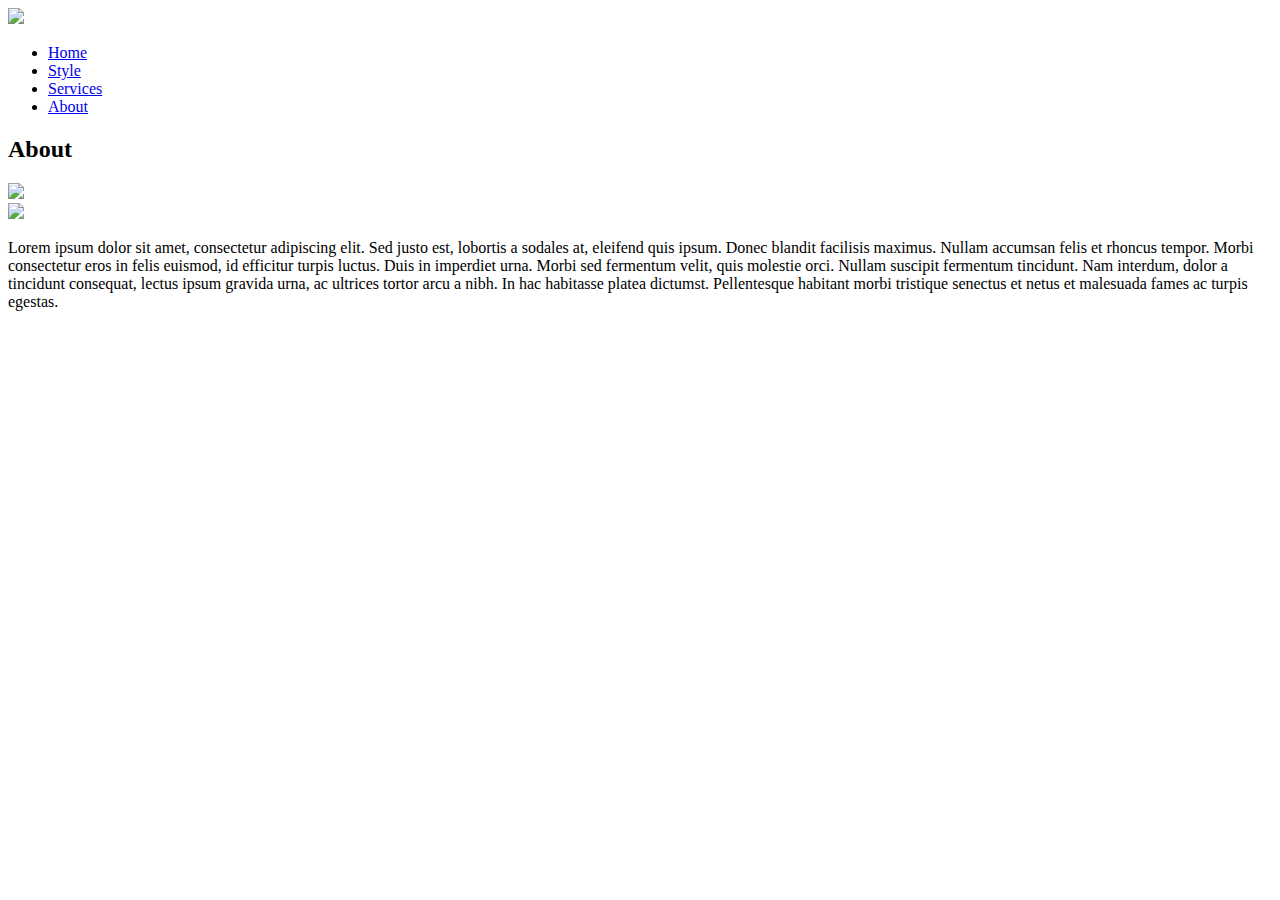
==== about.html @ 08d8ab20 "about page" ====
<!DOCTYPE html>
<html lang="en">
<head>
    <meta charset="UTF-8">
    <meta name="viewport" content="width=device-width, initial-scale=1.0">
    <title>Interior Design Website</title>
    <link href="https://fonts.googleapis.com/css2?family=Play:wght@400;700&display=swap" rel="stylesheet"> 
    <link rel="stylesheet" href="assets/css/style.css">
</head>
<body>
    <div class="navigation">
        <div class="brand">
            <a href="index.html">
                <img src="assets/images/logo.png">
            </a>
        </div>
        <ul class="links">
            <li><a href="index.html">Home</a></li>
            <li><a href="style.html">Style</a></li>
            <li><a href="services.html">Services</a></li>
            <li><a href="about.html">About</a></li>
        </ul>
    </div>
    <div class="about">
        <div class="banner">
            <h2>About</h2>
            <img class="bg" src="assets/images/img5.jpg">
        </div>
        <div class="box">
            <div class="flex-40">
                <div class="about-item">
                    <img src="assets/images/img6.png">
                </div>
            </div>
            <div class="flex-60">
                <div class="about-item">  
                    <p>Lorem ipsum dolor sit amet, consectetur adipiscing elit. Sed justo est, lobortis a sodales at, eleifend quis ipsum. Donec blandit facilisis maximus. Nullam accumsan felis et rhoncus tempor. Morbi consectetur eros in felis euismod, id efficitur turpis luctus. Duis in imperdiet urna. Morbi sed fermentum velit, quis molestie orci. Nullam suscipit fermentum tincidunt. Nam interdum, dolor a tincidunt consequat, lectus ipsum gravida urna, ac ultrices tortor arcu a nibh. In hac habitasse platea dictumst. Pellentesque habitant morbi tristique senectus et netus et malesuada fames ac turpis egestas. </p>
                </div>
            </div>
        </div>
    </div>
</body>
</html>
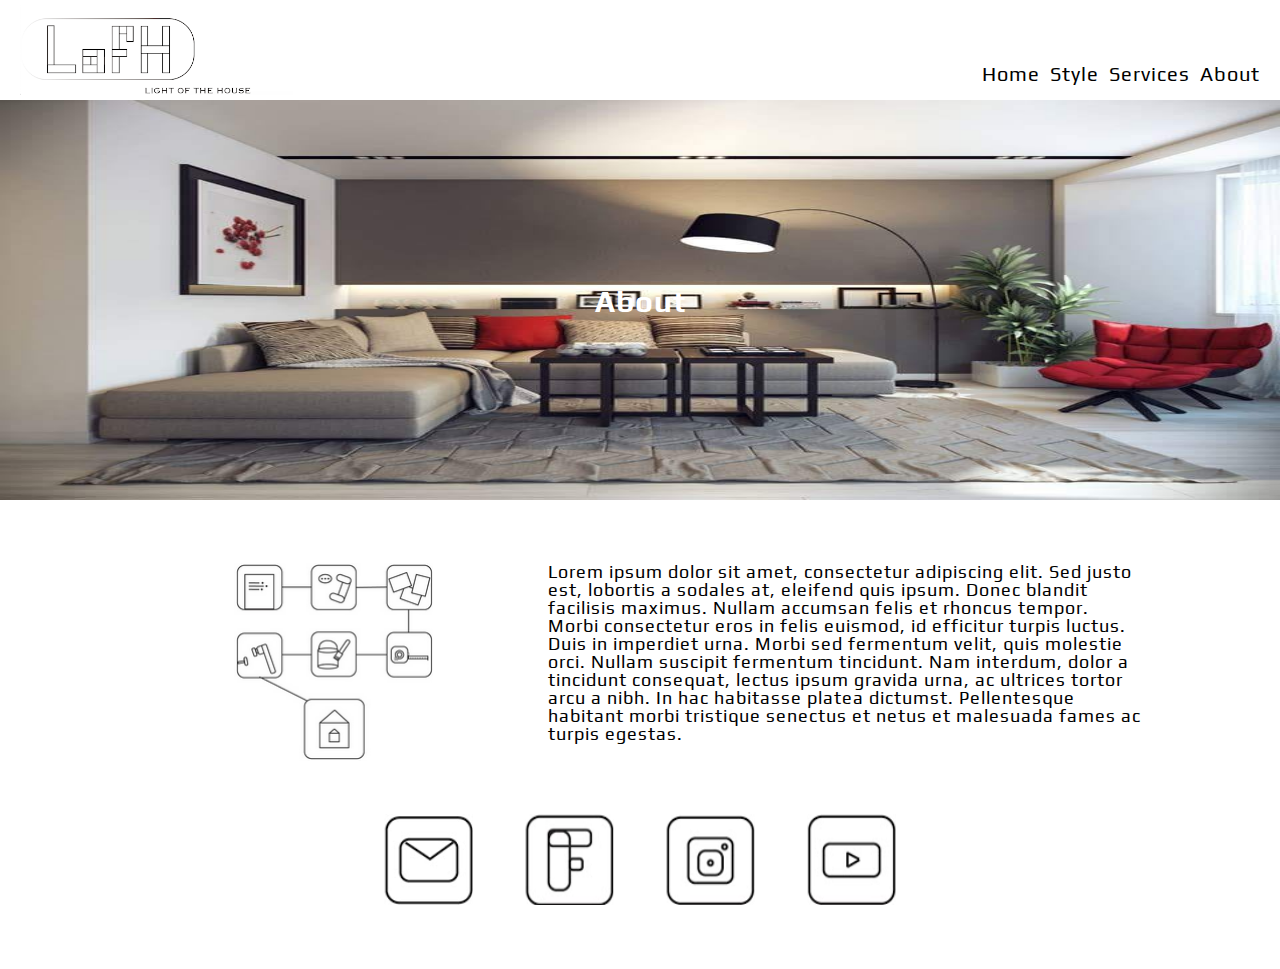
==== commit 99260148: "Add footer section to other pages" ====
--- a/about.html
+++ b/about.html
@@ -39,5 +39,11 @@
             </div>
         </div>
     </div>
+    <div id="footer">
+	    <img src="assets/images/icon1.png">
+	    <img src="assets/images/icon2.png">
+	    <img src="assets/images/icon3.png">
+	    <img src="assets/images/icon4.png">
+    </div>
 </body>
-</html>+</html>
--- a/assets/css/style.css
+++ b/assets/css/style.css
@@ -0,0 +1,219 @@
+body{
+	width: 100%;
+	height: 100%;
+	margin: auto;
+	overflow-x: hidden;
+	letter-spacing: 1px;
+	line-height: 1;
+	font-weight: 100;
+	background-color: #ffffff;
+}
+.box{
+    width: 100%;
+    display: flex;
+}
+.flex-60{
+    flex-basis: 60%;
+    max-width: 60%;
+    flex-shrink: initial;
+}
+.flex-50{
+    flex-basis: 50%;
+    max-width: 50%;
+    flex-shrink: initial;
+}
+.flex-40{
+    flex-basis: 40%;
+    max-width: 40%;
+    flex-shrink: initial;
+}
+h2{
+    font-size: 25px;
+    text-align: center;
+}
+h2,
+a,
+p
+{
+    font-family: 'Play', sans-serif;
+}
+
+/* Navigation */
+.navigation{
+    width: 100%;
+    height: 100px;
+    position: fixed;
+    top: 0;
+    left: 0;
+    background-color: #ffffff;
+    z-index: 999;
+}
+.navigation img{
+    width: auto;
+    height: 90px;
+    margin-top: 5px;
+    margin-left: 20px;
+}
+.navigation .links{
+    position: absolute;
+    right: 0;
+    bottom: 0;
+    padding: 0 20px;
+}
+.navigation .links li{
+    list-style: none;
+    float: left;
+    margin-left: 10px;
+}
+.navigation .links li>a{
+    color: #000;
+    font-size: 20px;
+    text-decoration: none;
+}
+
+/* Home */
+.home{
+    width: 100;
+    height: 450px;
+    margin-top: 100px;
+}
+.home .bg{
+    width: 100%;
+    height: 440px;   
+}
+.home .intro{
+    width: 75%;
+    margin: auto;
+    padding: 50px 0;
+}
+.intro .intro-item{
+    width: 80%;
+    margin: auto;
+}
+.intro-item img{
+    width: 100%;
+    height: 250px;
+    margin: 20px;
+}
+
+/* About */
+.about{
+    width: 100%;
+    height: auto;
+    margin-top: 100px;
+}
+.about .bg{
+    width: 100%;
+    height: 400px;   
+}
+.about .banner{
+    position: relative;
+}
+.about .banner h2{
+    width: 100%;
+    color: #ffffff;
+    font-size: 30px;
+    text-align: center;
+    position: absolute;
+    top: 50%;
+    margin-top: -15px;
+}
+.about .box{
+    width: 80%;
+    margin: auto;
+    padding: 50px 0;
+}
+.about .flex-40 .about-item{
+    text-align: center;
+}
+.about-item img{
+    width: 200px;
+    height: auto;
+    margin-top: 10px;
+}
+.about-item p{
+    font-size: 18px;
+    margin: 10px;
+}
+
+/* STYLE PAGE */
+.style-header {
+	font-size: 1.5rem;
+	font-weight: bold;
+	margin: 0 auto;
+	margin-bottom: 2.5%;
+}
+
+.style-gallery {
+	display: grid;
+	grid-template-columns: repeat(3, 1fr);
+	grid-gap: 10px;
+	grid-auto-rows: minmax(100px, auto);
+}
+
+.gallery-item {
+	position: relative;
+	text-align: center;
+	color: #ffffff;
+}
+
+.gallery-item-photo {
+	width: 75%;
+	height: 60%;
+}
+
+.gallery-item-caption {
+	position: absolute;
+	top: 20%;
+	left: 50%;
+	transform: translate(-50%, -50%);
+	font-size: 1.2rem;
+	font-weight: bold;
+}
+
+.style-container {
+	margin-top: 10rem;
+	display: flex;
+	flex-direction: column;
+}
+
+/* SERVICES SECTION */
+.service-banner {
+	position: relative;
+	text-align: center;
+	color: #ffffff;
+}
+
+.service-banner-image {
+	width: 100vw;
+}
+
+.service-banner-caption {
+	position: absolute;
+	top: 50%;
+	left: 50%;
+	transform: translate(-50%, 50%);
+	font-size: 1.2rem;
+	font-weight: bold;
+}
+
+.service-content {
+	margin: 5% 20%;
+	display: flex;
+	flex-direction: row;
+	justify-content: space-around;
+}
+
+.service-content-text {
+	margin-left: 10%
+}
+
+/* FOOTER SECTION */
+#footer {
+	display: flex;
+	flex-direction: row;
+	justify-content: space-between;;
+	margin: 0 30%;
+	margin-bottom: 5%;
+}
+
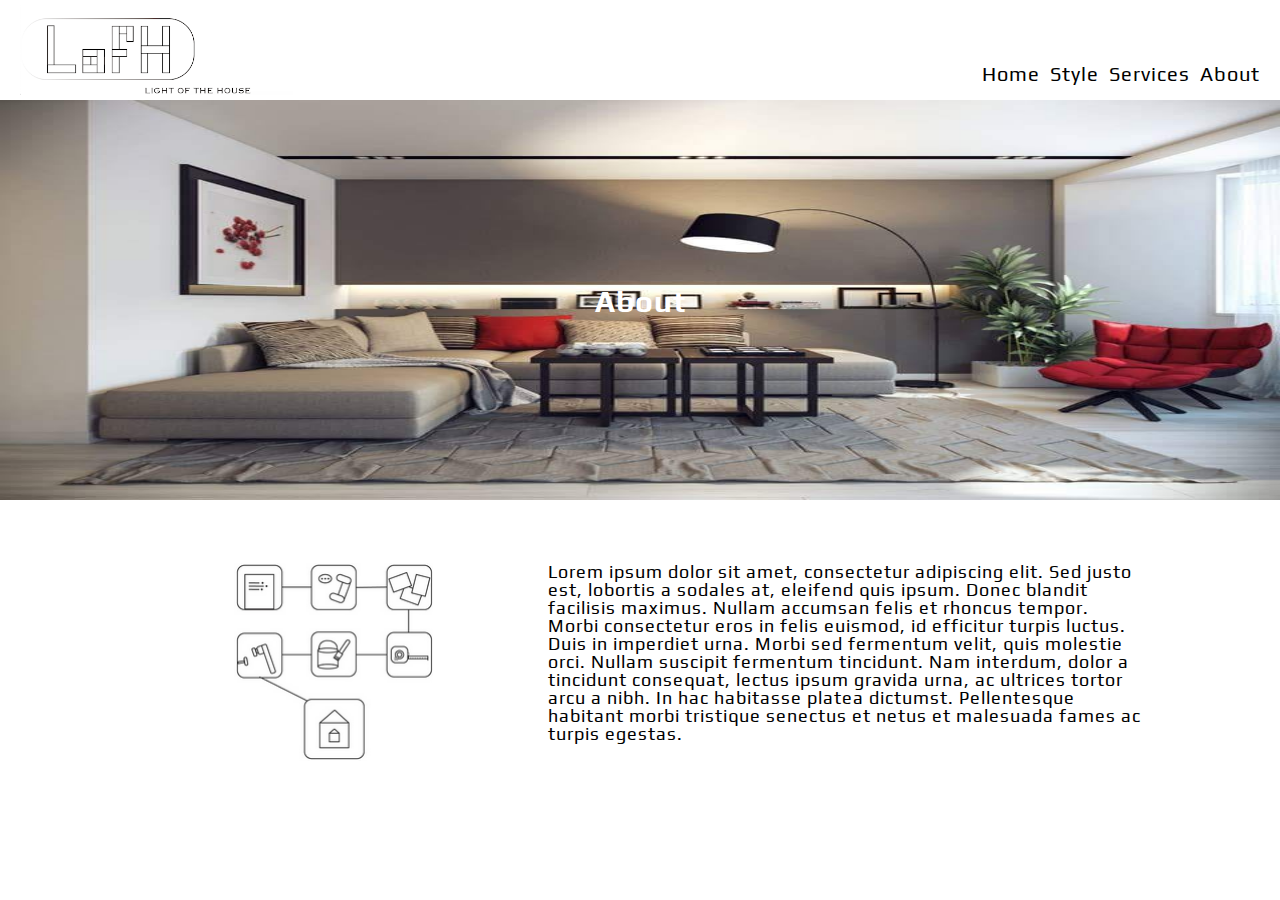
==== commit 6be23dc4: "changed title formatting" ====
--- a/about.html
+++ b/about.html
@@ -3,7 +3,7 @@
 <head>
     <meta charset="UTF-8">
     <meta name="viewport" content="width=device-width, initial-scale=1.0">
-    <title>Interior Design Website</title>
+    <title>Interior Design Website | About</title>
     <link href="https://fonts.googleapis.com/css2?family=Play:wght@400;700&display=swap" rel="stylesheet"> 
     <link rel="stylesheet" href="assets/css/style.css">
 </head>
@@ -39,11 +39,5 @@
             </div>
         </div>
     </div>
-    <div id="footer">
-	    <img src="assets/images/icon1.png">
-	    <img src="assets/images/icon2.png">
-	    <img src="assets/images/icon3.png">
-	    <img src="assets/images/icon4.png">
-    </div>
 </body>
-</html>
+</html>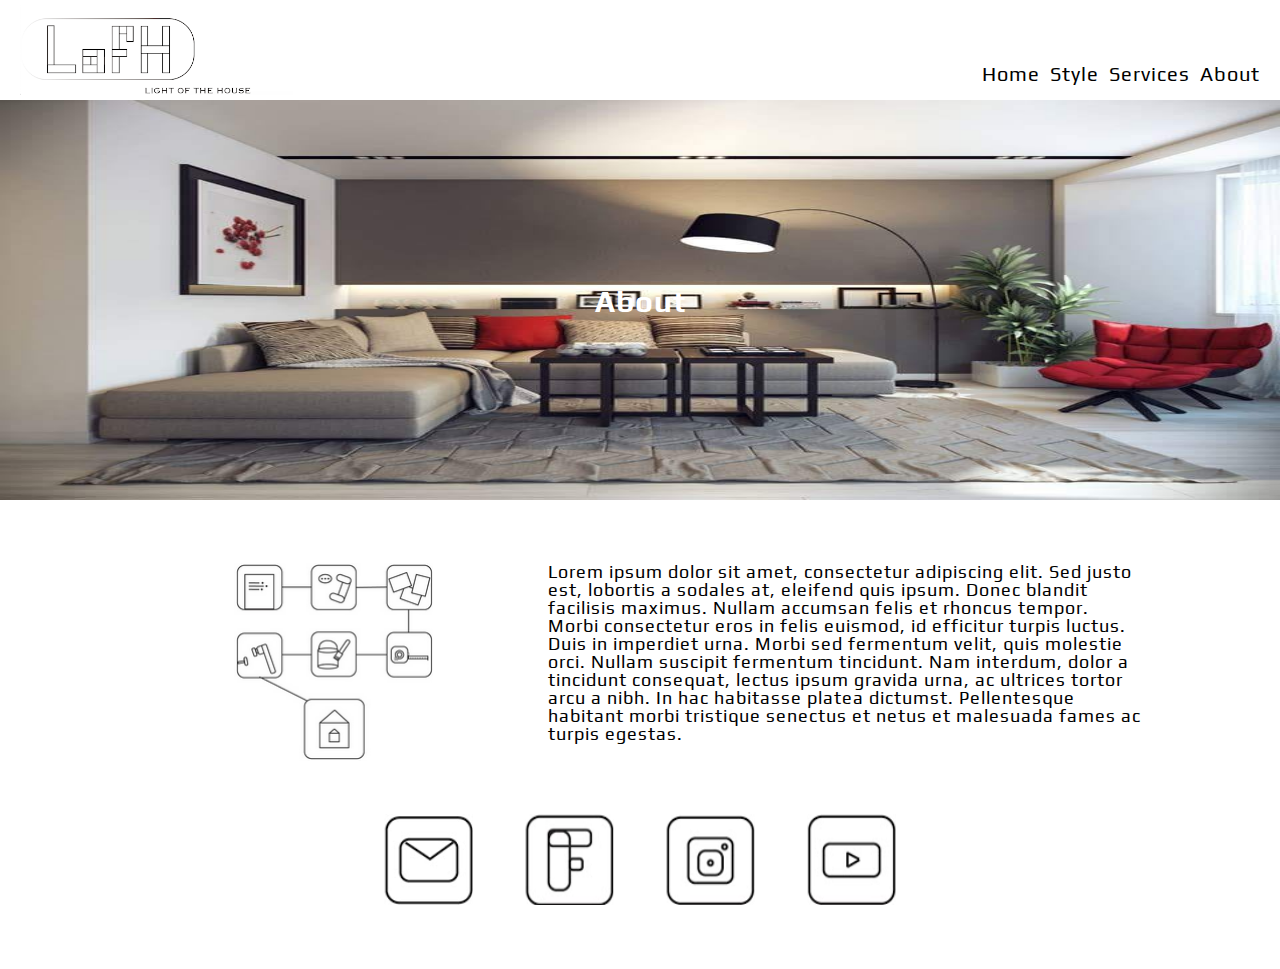
==== commit 269977a9: "Merge branch 'main' of https://github.com/Brackie/interior_design into main" ====
--- a/about.html
+++ b/about.html
@@ -39,5 +39,11 @@
             </div>
         </div>
     </div>
+    <div id="footer">
+	    <img src="assets/images/icon1.png">
+	    <img src="assets/images/icon2.png">
+	    <img src="assets/images/icon3.png">
+	    <img src="assets/images/icon4.png">
+    </div>
 </body>
-</html>+</html>
